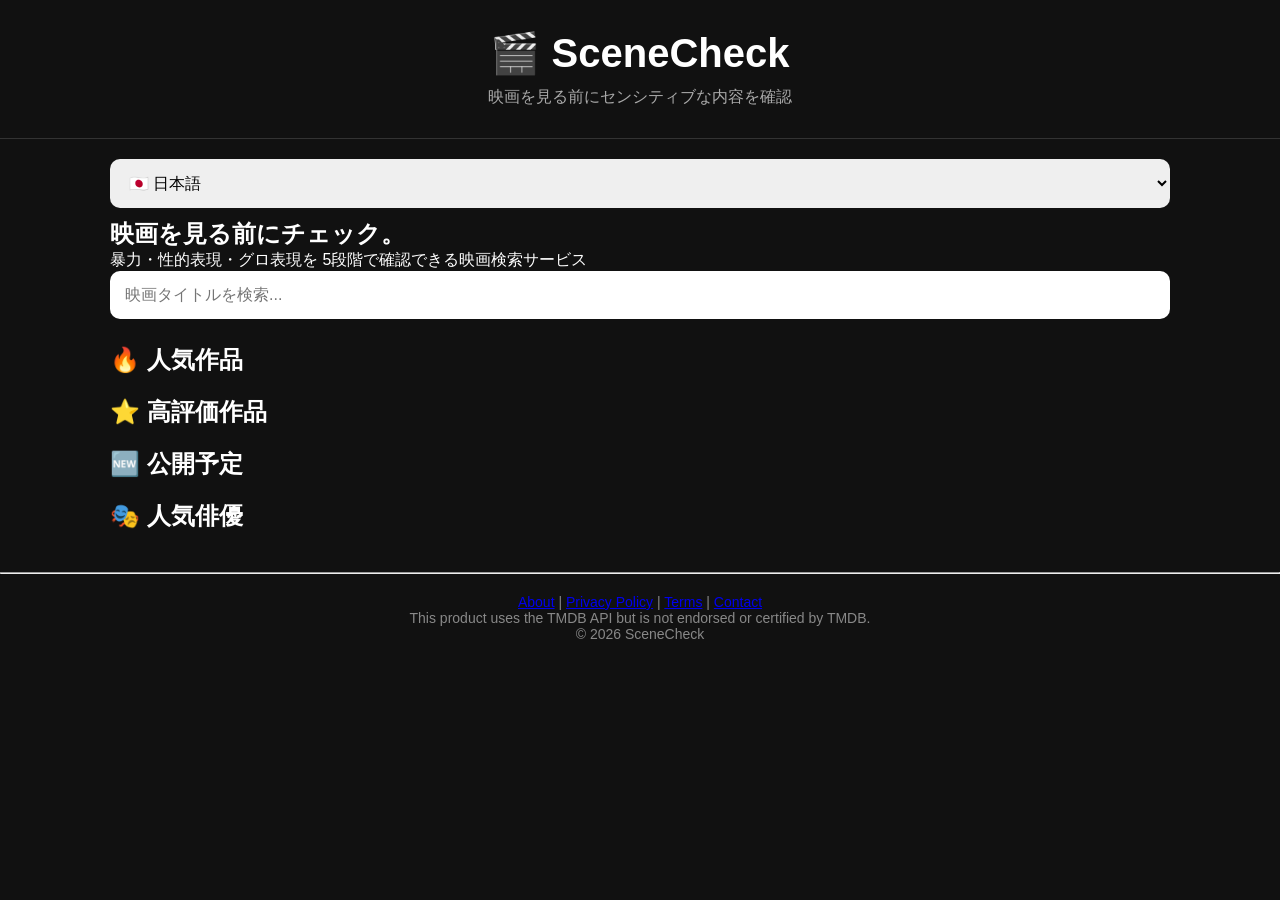
==== index.html @ 3e313400 "Update index.html" ====
<!DOCTYPE html>

<html lang="ja">
<head>

<link rel="stylesheet" href="style.css">

<meta charset="UTF-8">
<meta name="viewport" content="width=device-width, initial-scale=1.0">
<title>SceneCheck</title>



</head>

<body>

<header>

<h1 onclick="goHome()" style="cursor:pointer;">
🎬 SceneCheck
</h1>

<p>映画を見る前にセンシティブな内容を確認</p>

</header>

<div class="container">

<select id="language" class="search" style="margin-bottom:10px;">
  <option value="ja-JP">🇯🇵 日本語</option>
  <option value="en-US">🇺🇸 English</option>
</select>

<div class="hero">

<h2>映画を見る前にチェック。</h2>

<p>
暴力・性的表現・グロ表現を
5段階で確認できる映画検索サービス
</p>

</div>


<input
id="search"
class="search"
placeholder="映画タイトルを検索..."

>

<div id="searchPage">
  <div class="grid" id="movies"></div>
</div>



<div class="homeSection">

<h2>🔥 人気作品</h2>

<div class="slider">

<button class="scrollBtn left"
onclick="scrollRow('popularMovies',-1)">
❮
</button>

<div id="popularMovies"
class="horizontal-scroll">
</div>

<button class="scrollBtn right"
onclick="scrollRow('popularMovies',1)">
❯
</button>

</div>

</div>

<div class="homeSection">

<h2>⭐ 高評価作品</h2>

<div class="slider">

<button class="scrollBtn left"
onclick="scrollRow('topMovies',-1)">
❮
</button>

<div id="topMovies"
class="horizontal-scroll">
</div>

<button class="scrollBtn right"
onclick="scrollRow('topMovies',1)">
❯
</button>

</div>

</div>

<div class="homeSection">

<h2>🆕 公開予定</h2>

<div class="slider">

<button class="scrollBtn left"
onclick="scrollRow('upcomingMovies',-1)">
❮
</button>

<div id="upcomingMovies"
class="horizontal-scroll">
</div>

<button class="scrollBtn right"
onclick="scrollRow('upcomingMovies',1)">
❯
</button>

</div>

</div>

<div class="homeSection">

<h2>🎭 人気俳優</h2>

<div class="slider">

<button class="scrollBtn left"
onclick="scrollRow('popularPeople',-1)">
❮
</button>

<div id="popularPeople"
class="horizontal-scroll">
</div>

<button class="scrollBtn right"
onclick="scrollRow('popularPeople',1)">
❯
</button>

</div>

</div>

<div id="detailPage" style="display:none;"></div>

</div>



<hr>

<footer style="text-align:center; padding:20px; font-size:14px; color:#888;">
  <p>
    <a href="about.html">About</a> |
    <a href="privacy.html">Privacy Policy</a> |
    <a href="terms.html">Terms</a> |
    <a href="contact.html">Contact</a>
  </p>

  <p>
    This product uses the TMDB API but is not endorsed or certified by TMDB.
  </p>

  <p>© 2026 SceneCheck</p>
</footer>

<script src="script.js"></script>

</body>
</html>
---- style.css ----
*{
margin:0;
padding:0;
box-sizing:border-box;
}

body{
font-family:Arial,sans-serif;
background:#111;
color:white;
}

header{
padding:30px;
text-align:center;
border-bottom:1px solid #333;
}

header h1{
font-size:40px;
}

header p{
color:#aaa;
margin-top:10px;
}

.container{
max-width:1100px;
margin:auto;
padding:20px;
}

.search{
width:100%;
padding:15px;
border:none;
border-radius:10px;
font-size:16px;
margin-bottom:25px;
}

.grid{
    display:grid;
    grid-template-columns:repeat(5,1fr);
    gap:15px;
}

.card{
background:#1c1c1c;
padding:20px;
border-radius:15px;
}

.card h2{
margin-bottom:15px;
}

.rating{
margin-bottom:12px;
}

.bar{
height:10px;
background:#333;
border-radius:10px;
overflow:hidden;
margin-top:4px;
}

.fill{
height:100%;
background:#ff4d4d;
}

.tag{
display:inline-block;
background:#333;
padding:5px 10px;
border-radius:999px;
font-size:12px;
margin:5px 5px 0 0;
}

@media (max-width: 768px){

header h1{
font-size:28px;
}

.container{
padding:4px;
}

.grid{
    grid-template-columns:repeat(3,1fr);
    gap:8px;
}

.card{
    padding:8px;
}

.card h2{
    font-size:12px;
}

.rating{
font-size:13px;
}

.search{
padding:12px;
font-size:15px;
}

}

.movie-top{
    display:flex;
    gap:30px;
    align-items:flex-start;
}

.movie-info{
    flex:1;
}

@media (max-width:768px){

.movie-top{
    display:flex;
    flex-direction:row;
    gap:12px;
    align-items:flex-start;
}

.movie-poster{
    width:240px;
    border-radius:12px;
    display:block;
}

.movie-top img{
    width:110px !important;
    flex-shrink:0;
}

.movie-info{
    flex:1;
}

}

@media (max-width:768px){

.detail-card{
    max-width:100%;
    width:100%;
    margin:0;
    border-radius:0;
    padding:12px;
}

.container{
    padding:0;
}

}

.movie-card img{
    width:100%;
    aspect-ratio:2/3;
    object-fit:cover;
    border-radius:10px;
    margin-bottom:10px;
}

.detail-card{
max-width:1100px;
margin:auto;
}

@media (max-width:768px){

.detail-card{
width:100%;
max-width:100%;
margin:0;
padding:10px;
border-radius:0;
}

}

.movie-poster{

width:240px;

border-radius:12px;

flex-shrink:0;

}

.movie-info{

flex:1;

min-width:0;

}

.movie-info span{

background:#222;

padding:6px 10px;

border-radius:20px;

display:inline-block;

}

@media(max-width:768px){

.movie-poster{

width:110px;

}

.movie-info{

font-size:14px;

}

.movie-info h1{

font-size:22px;

}

}

.vote-box{
    background:#222;
    border-radius:12px;
    padding:20px;
    margin:30px 0;
}

.vote-box h3{
    margin-top:0;
}

.movieRow{
display:flex;
overflow-x:auto;
gap:15px;
padding-bottom:10px;
}

.movieRow .movie-card{
min-width:170px;
}

.movieRow::-webkit-scrollbar{
height:8px;
}

.slider{

position:relative;

}

.horizontal-scroll{

display:flex;
gap:15px;

overflow-x:auto;

scroll-behavior:smooth;

padding:10px 45px;

}

.horizontal-scroll::-webkit-scrollbar{

display:none;

}

.scrollBtn{

position:absolute;

top:50%;

transform:translateY(-50%);

width:45px;
height:80px;

border:none;

border-radius:12px;

font-size:34px;

cursor:pointer;

background:rgba(0,0,0,.75);

color:white;

opacity:0;

transition:.25s;

z-index:100;

}

.slider:hover .scrollBtn{

opacity:1;

}

.scrollBtn:hover{

background:#111;

}

.left{

left:0;

}

.right{

right:0;

}
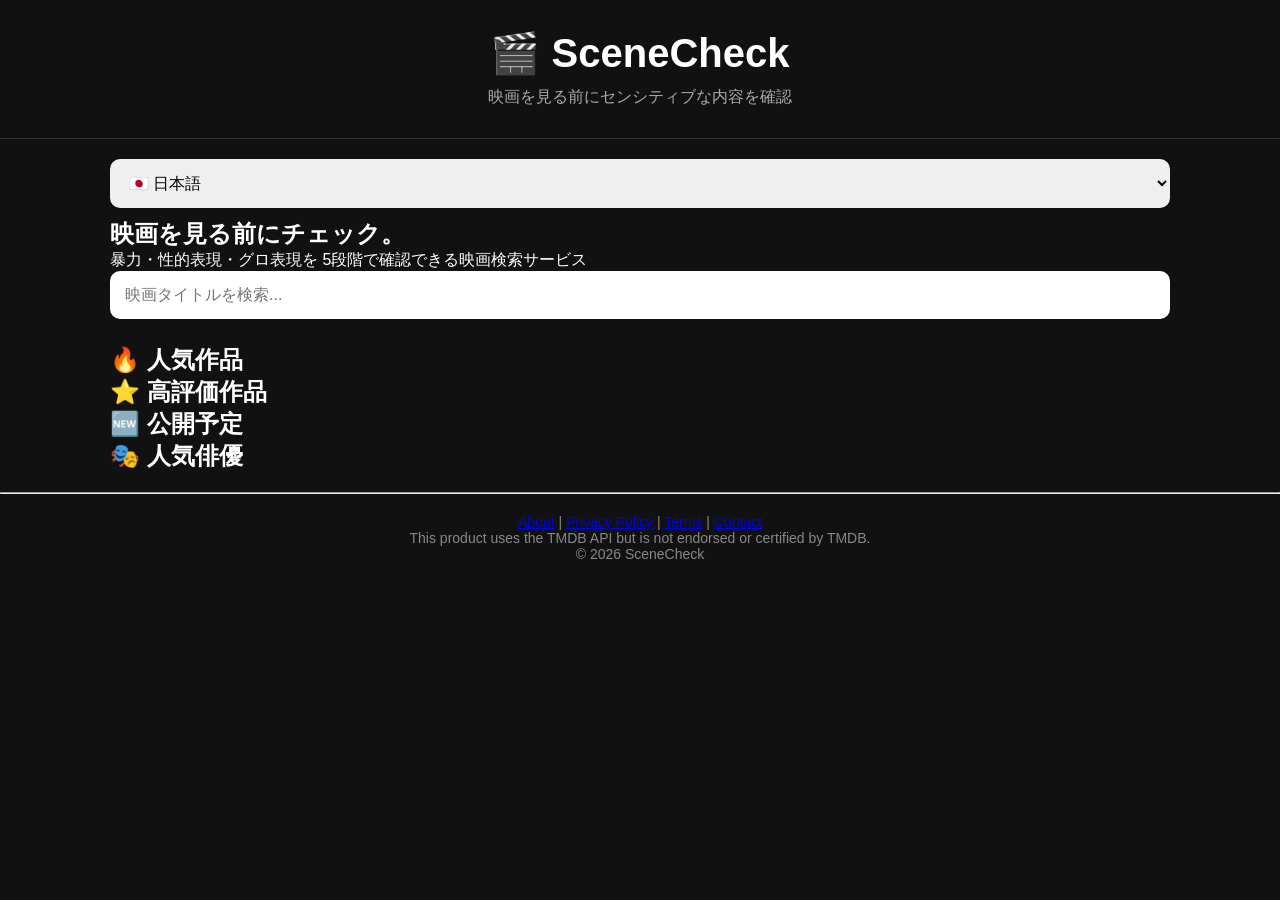
==== commit 90f8befd: "Update index.html" ====
--- a/index.html
+++ b/index.html
@@ -69,7 +69,7 @@
 </button>
 
 <div id="popularMovies"
-class="horizontal-scroll">
+class="grid">
 </div>
 
 <button class="scrollBtn right"
@@ -93,7 +93,7 @@
 </button>
 
 <div id="topMovies"
-class="horizontal-scroll">
+class="grid">
 </div>
 
 <button class="scrollBtn right"
@@ -117,7 +117,7 @@
 </button>
 
 <div id="upcomingMovies"
-class="horizontal-scroll">
+class="grid">
 </div>
 
 <button class="scrollBtn right"
@@ -141,7 +141,7 @@
 </button>
 
 <div id="popularPeople"
-class="horizontal-scroll">
+class="grid">
 </div>
 
 <button class="scrollBtn right"
--- a/style.css
+++ b/style.css
@@ -275,6 +275,10 @@
 
 position:relative;
 
+display:flex;
+
+align-items:center;
+
 }
 
 .horizontal-scroll{
@@ -351,3 +355,11 @@
 
 }
 
+.horizontal-scroll .movie-card{
+
+min-width:180px;
+
+flex-shrink:0;
+
+}
+
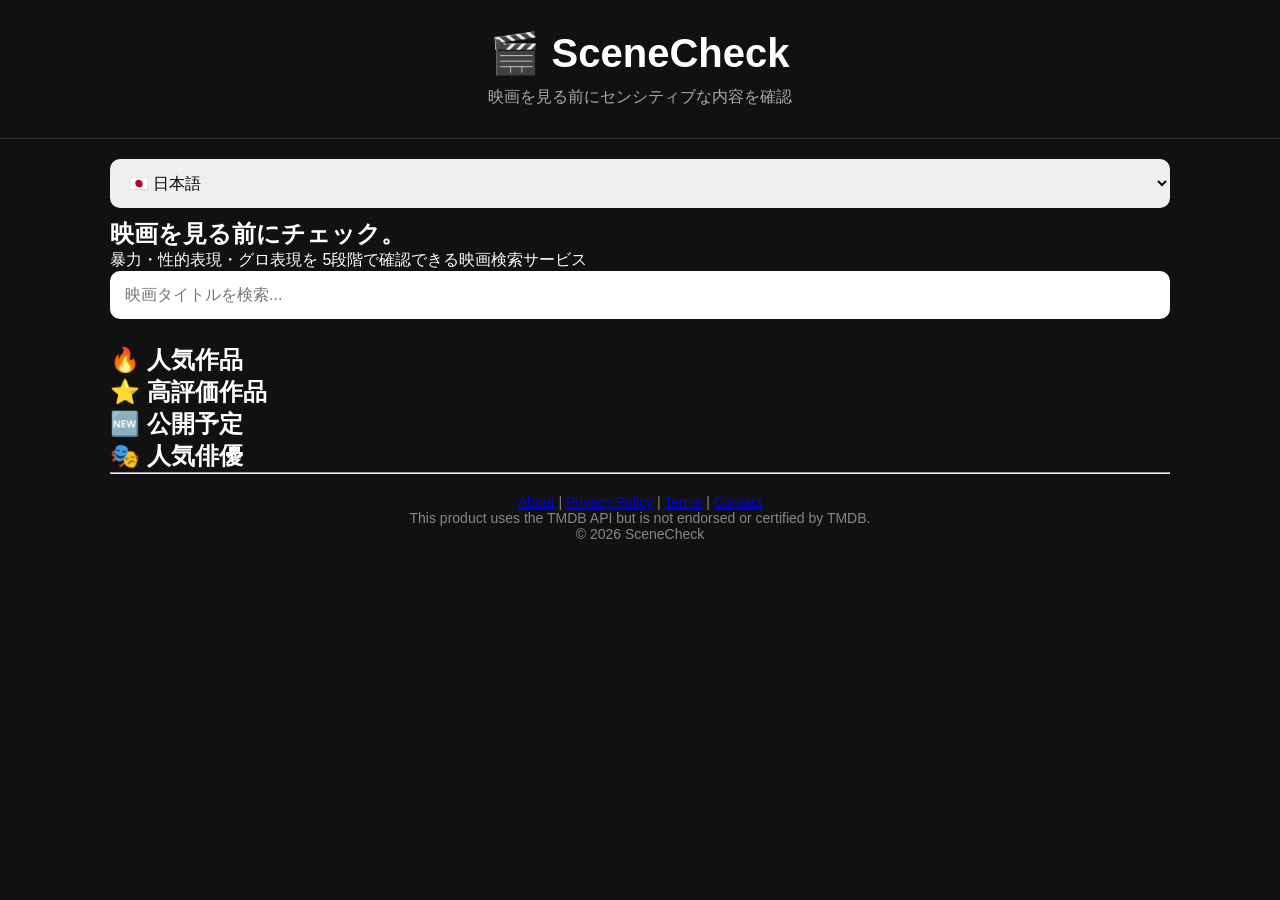
==== commit d49bd881: "Update index.html" ====
--- a/index.html
+++ b/index.html
@@ -61,23 +61,8 @@
 
 <h2>🔥 人気作品</h2>
 
-<div class="slider">
-
-<button class="scrollBtn left"
-onclick="scrollRow('popularMovies',-1)">
-❮
-</button>
-
 <div id="popularMovies"
 class="grid">
-</div>
-
-<button class="scrollBtn right"
-onclick="scrollRow('popularMovies',1)">
-❯
-</button>
-
-</div>
 
 </div>
 
@@ -85,72 +70,28 @@
 
 <h2>⭐ 高評価作品</h2>
 
-<div class="slider">
 
-<button class="scrollBtn left"
-onclick="scrollRow('topMovies',-1)">
-❮
-</button>
 
 <div id="topMovies"
 class="grid">
-</div>
-
-<button class="scrollBtn right"
-onclick="scrollRow('topMovies',1)">
-❯
-</button>
-
-</div>
-
 </div>
 
 <div class="homeSection">
 
 <h2>🆕 公開予定</h2>
 
-<div class="slider">
 
-<button class="scrollBtn left"
-onclick="scrollRow('upcomingMovies',-1)">
-❮
-</button>
 
 <div id="upcomingMovies"
 class="grid">
-</div>
-
-<button class="scrollBtn right"
-onclick="scrollRow('upcomingMovies',1)">
-❯
-</button>
-
-</div>
-
 </div>
 
 <div class="homeSection">
 
 <h2>🎭 人気俳優</h2>
 
-<div class="slider">
-
-<button class="scrollBtn left"
-onclick="scrollRow('popularPeople',-1)">
-❮
-</button>
-
 <div id="popularPeople"
 class="grid">
-</div>
-
-<button class="scrollBtn right"
-onclick="scrollRow('popularPeople',1)">
-❯
-</button>
-
-</div>
-
 </div>
 
 <div id="detailPage" style="display:none;"></div>
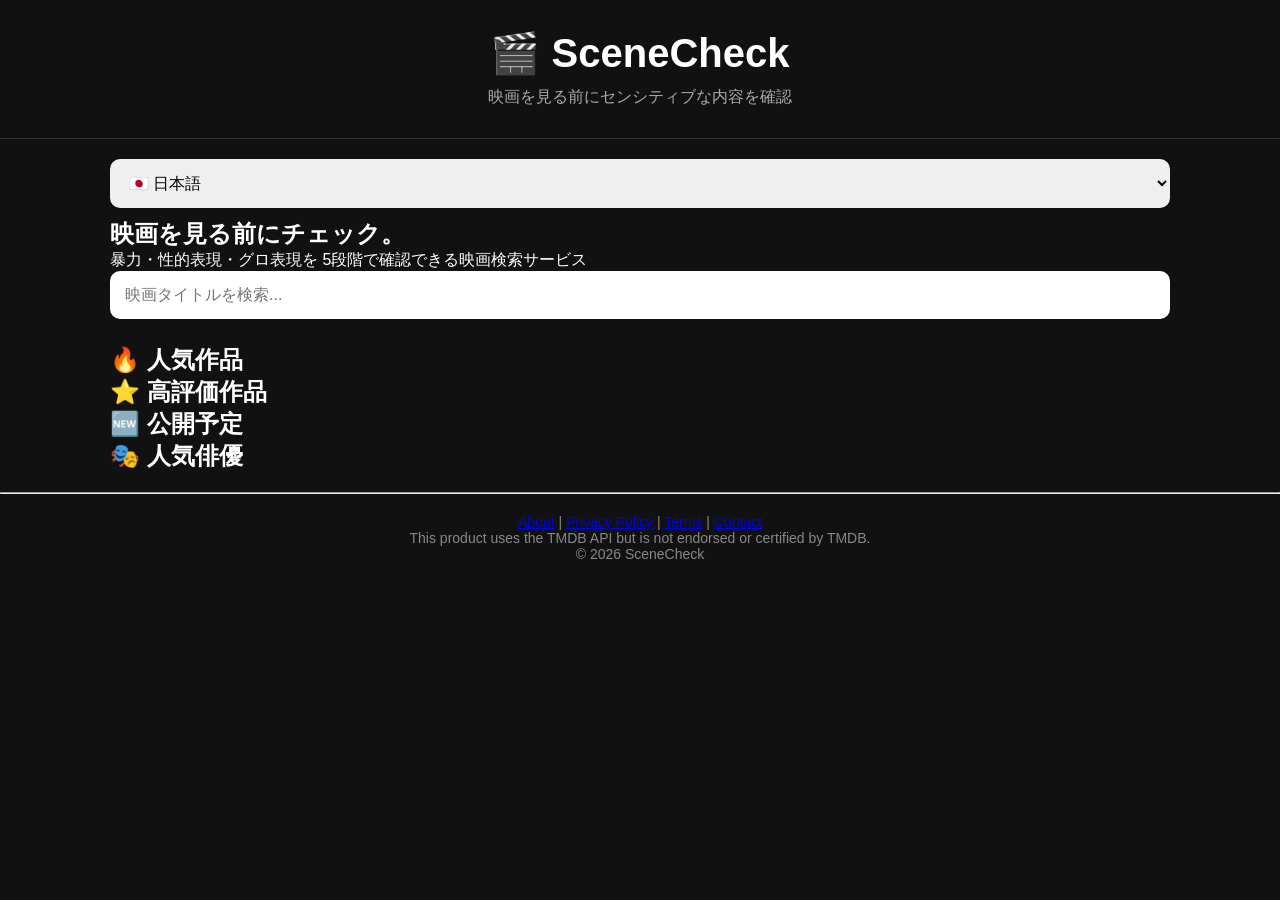
==== commit 20eaac61: "Update index.html" ====
--- a/index.html
+++ b/index.html
@@ -58,40 +58,23 @@
 
 
 <div class="homeSection">
-
 <h2>🔥 人気作品</h2>
-
-<div id="popularMovies"
-class="grid">
-
+<div id="popularMovies" class="grid"></div>
 </div>
 
 <div class="homeSection">
-
 <h2>⭐ 高評価作品</h2>
-
-
-
-<div id="topMovies"
-class="grid">
+<div id="topMovies" class="grid"></div>
 </div>
 
 <div class="homeSection">
-
 <h2>🆕 公開予定</h2>
-
-
-
-<div id="upcomingMovies"
-class="grid">
+<div id="upcomingMovies" class="grid"></div>
 </div>
 
 <div class="homeSection">
-
 <h2>🎭 人気俳優</h2>
-
-<div id="popularPeople"
-class="grid">
+<div id="popularPeople" class="grid"></div>
 </div>
 
 <div id="detailPage" style="display:none;"></div>
--- a/style.css
+++ b/style.css
@@ -270,96 +270,3 @@
 .movieRow::-webkit-scrollbar{
 height:8px;
 }
-
-.slider{
-
-position:relative;
-
-display:flex;
-
-align-items:center;
-
-}
-
-.horizontal-scroll{
-
-display:flex;
-gap:15px;
-
-overflow-x:auto;
-
-scroll-behavior:smooth;
-
-padding:10px 45px;
-
-}
-
-.horizontal-scroll::-webkit-scrollbar{
-
-display:none;
-
-}
-
-.scrollBtn{
-
-position:absolute;
-
-top:50%;
-
-transform:translateY(-50%);
-
-width:45px;
-height:80px;
-
-border:none;
-
-border-radius:12px;
-
-font-size:34px;
-
-cursor:pointer;
-
-background:rgba(0,0,0,.75);
-
-color:white;
-
-opacity:0;
-
-transition:.25s;
-
-z-index:100;
-
-}
-
-.slider:hover .scrollBtn{
-
-opacity:1;
-
-}
-
-.scrollBtn:hover{
-
-background:#111;
-
-}
-
-.left{
-
-left:0;
-
-}
-
-.right{
-
-right:0;
-
-}
-
-.horizontal-scroll .movie-card{
-
-min-width:180px;
-
-flex-shrink:0;
-
-}
-
